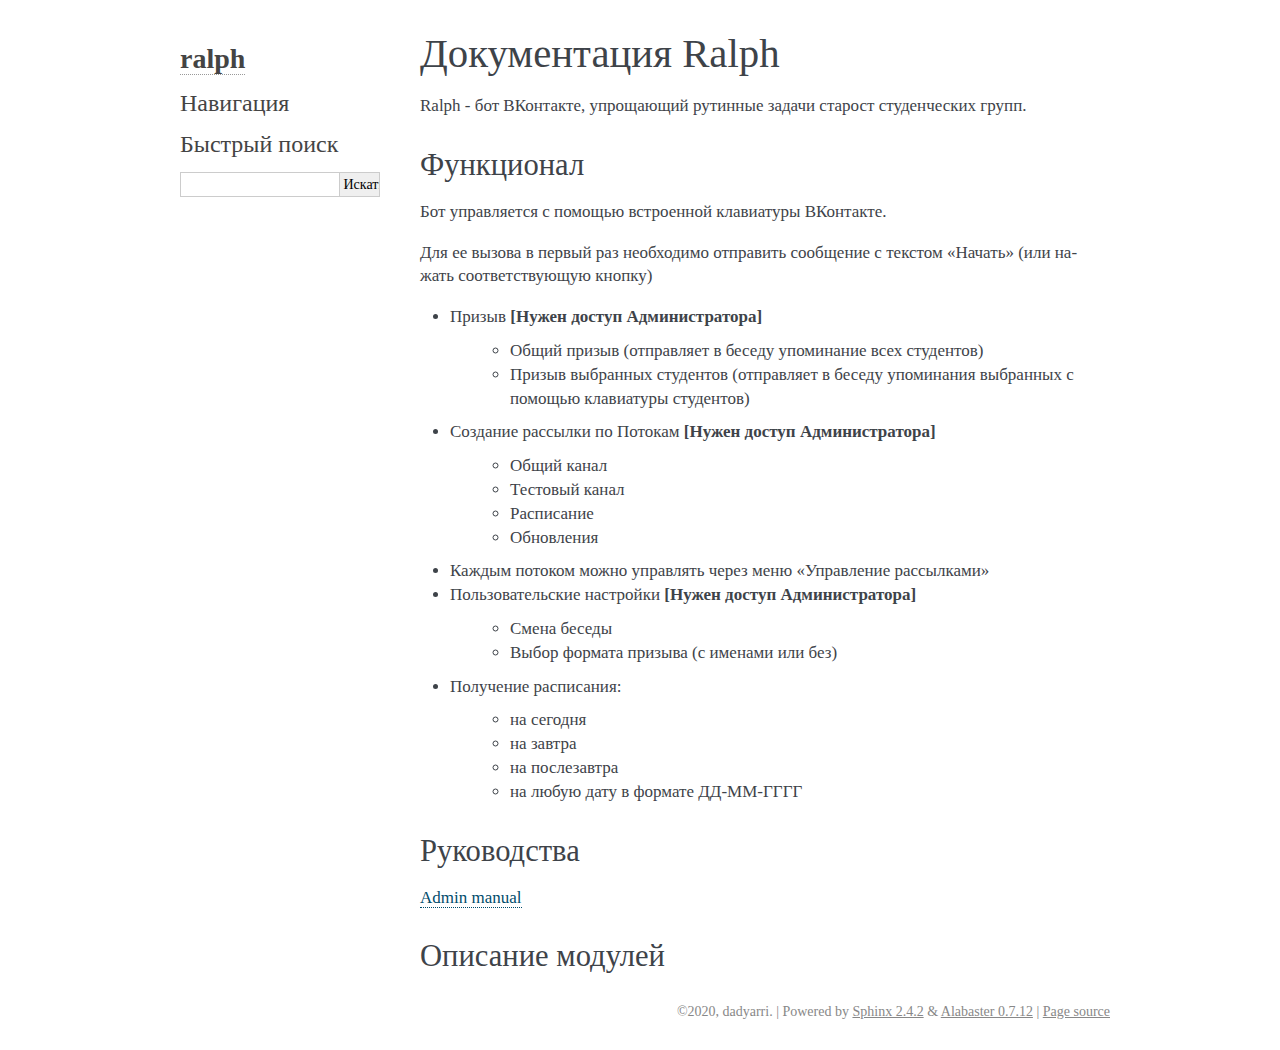
==== docs/_build/html/index.html @ 01b9b72b "Add docs template." ====
<!DOCTYPE html>

<html xmlns="http://www.w3.org/1999/xhtml" lang="ru">
  <head>
    <meta charset="utf-8" />
    <title>Документация Ralph &#8212; документация ralph 6.2.0</title>
    <link rel="stylesheet" href="_static/alabaster.css" type="text/css" />
    <link rel="stylesheet" href="_static/pygments.css" type="text/css" />
    <script id="documentation_options" data-url_root="./" src="_static/documentation_options.js"></script>
    <script src="_static/jquery.js"></script>
    <script src="_static/underscore.js"></script>
    <script src="_static/doctools.js"></script>
    <script src="_static/language_data.js"></script>
    <script src="_static/translations.js"></script>
    <link rel="index" title="Алфавитный указатель" href="genindex.html" />
    <link rel="search" title="Поиск" href="search.html" />
   
  <link rel="stylesheet" href="_static/custom.css" type="text/css" />
  
  
  <meta name="viewport" content="width=device-width, initial-scale=0.9, maximum-scale=0.9" />

  </head><body>
  

    <div class="document">
      <div class="documentwrapper">
        <div class="bodywrapper">
          

          <div class="body" role="main">
            
  <div class="section" id="ralph">
<h1>Документация Ralph<a class="headerlink" href="#ralph" title="Ссылка на этот заголовок">¶</a></h1>
<div class="toctree-wrapper compound">
</div>
<p>Ralph - бот ВКонтакте, упрощающий рутинные задачи старост студенческих групп.</p>
<div class="section" id="id1">
<h2>Функционал<a class="headerlink" href="#id1" title="Ссылка на этот заголовок">¶</a></h2>
<p>Бот управляется с помощью встроенной клавиатуры ВКонтакте.</p>
<p>Для ее вызова в первый раз необходимо отправить сообщение с текстом «Начать» (или нажать соответствующую кнопку)</p>
<ul class="simple">
<li><dl class="simple">
<dt>Призыв <strong>[Нужен доступ Администратора]</strong></dt><dd><ul>
<li><p>Общий призыв (отправляет в беседу упоминание всех студентов)</p></li>
<li><p>Призыв выбранных студентов (отправляет в беседу упоминания выбранных с помощью клавиатуры студентов)</p></li>
</ul>
</dd>
</dl>
</li>
<li><dl class="simple">
<dt>Создание рассылки по Потокам  <strong>[Нужен доступ Администратора]</strong></dt><dd><ul>
<li><p>Общий канал</p></li>
<li><p>Тестовый канал</p></li>
<li><p>Расписание</p></li>
<li><p>Обновления</p></li>
</ul>
</dd>
</dl>
</li>
<li><p>Каждым потоком можно управлять через меню «Управление рассылками»</p></li>
<li><dl class="simple">
<dt>Пользовательские настройки <strong>[Нужен доступ Администратора]</strong></dt><dd><ul>
<li><p>Смена беседы</p></li>
<li><p>Выбор формата призыва (с именами или без)</p></li>
</ul>
</dd>
</dl>
</li>
<li><dl class="simple">
<dt>Получение расписания:</dt><dd><ul>
<li><p>на сегодня</p></li>
<li><p>на завтра</p></li>
<li><p>на послезавтра</p></li>
<li><p>на любую дату в формате ДД-ММ-ГГГГ</p></li>
</ul>
</dd>
</dl>
</li>
</ul>
</div>
<div class="section" id="id2">
<h2>Руководства<a class="headerlink" href="#id2" title="Ссылка на этот заголовок">¶</a></h2>
<p><a class="reference external" href="/manuals/admin">Admin manual</a></p>
</div>
<div class="section" id="id3">
<h2>Описание модулей<a class="headerlink" href="#id3" title="Ссылка на этот заголовок">¶</a></h2>
</div>
</div>


          </div>
          
        </div>
      </div>
      <div class="sphinxsidebar" role="navigation" aria-label="main navigation">
        <div class="sphinxsidebarwrapper">
<h1 class="logo"><a href="#">ralph</a></h1>








<h3>Навигация</h3>

<div class="relations">
<h3>Related Topics</h3>
<ul>
  <li><a href="#">Documentation overview</a><ul>
  </ul></li>
</ul>
</div>
<div id="searchbox" style="display: none" role="search">
  <h3 id="searchlabel">Быстрый поиск</h3>
    <div class="searchformwrapper">
    <form class="search" action="search.html" method="get">
      <input type="text" name="q" aria-labelledby="searchlabel" />
      <input type="submit" value="Искать" />
    </form>
    </div>
</div>
<script>$('#searchbox').show(0);</script>








        </div>
      </div>
      <div class="clearer"></div>
    </div>
    <div class="footer">
      &copy;2020, dadyarri.
      
      |
      Powered by <a href="http://sphinx-doc.org/">Sphinx 2.4.2</a>
      &amp; <a href="https://github.com/bitprophet/alabaster">Alabaster 0.7.12</a>
      
      |
      <a href="_sources/index.rst.txt"
          rel="nofollow">Page source</a>
    </div>

    

    
  </body>
</html>
---- docs/_build/html/_static/alabaster.css ----
@import url("basic.css");

/* -- page layout ----------------------------------------------------------- */

body {
    font-family: Georgia, serif;
    font-size: 17px;
    background-color: #fff;
    color: #000;
    margin: 0;
    padding: 0;
}


div.document {
    width: 940px;
    margin: 30px auto 0 auto;
}

div.documentwrapper {
    float: left;
    width: 100%;
}

div.bodywrapper {
    margin: 0 0 0 220px;
}

div.sphinxsidebar {
    width: 220px;
    font-size: 14px;
    line-height: 1.5;
}

hr {
    border: 1px solid #B1B4B6;
}

div.body {
    background-color: #fff;
    color: #3E4349;
    padding: 0 30px 0 30px;
}

div.body > .section {
    text-align: left;
}

div.footer {
    width: 940px;
    margin: 20px auto 30px auto;
    font-size: 14px;
    color: #888;
    text-align: right;
}

div.footer a {
    color: #888;
}

p.caption {
    font-family: inherit;
    font-size: inherit;
}


div.relations {
    display: none;
}


div.sphinxsidebar a {
    color: #444;
    text-decoration: none;
    border-bottom: 1px dotted #999;
}

div.sphinxsidebar a:hover {
    border-bottom: 1px solid #999;
}

div.sphinxsidebarwrapper {
    padding: 18px 10px;
}

div.sphinxsidebarwrapper p.logo {
    padding: 0;
    margin: -10px 0 0 0px;
    text-align: center;
}

div.sphinxsidebarwrapper h1.logo {
    margin-top: -10px;
    text-align: center;
    margin-bottom: 5px;
    text-align: left;
}

div.sphinxsidebarwrapper h1.logo-name {
    margin-top: 0px;
}

div.sphinxsidebarwrapper p.blurb {
    margin-top: 0;
    font-style: normal;
}

div.sphinxsidebar h3,
div.sphinxsidebar h4 {
    font-family: Georgia, serif;
    color: #444;
    font-size: 24px;
    font-weight: normal;
    margin: 0 0 5px 0;
    padding: 0;
}

div.sphinxsidebar h4 {
    font-size: 20px;
}

div.sphinxsidebar h3 a {
    color: #444;
}

div.sphinxsidebar p.logo a,
div.sphinxsidebar h3 a,
div.sphinxsidebar p.logo a:hover,
div.sphinxsidebar h3 a:hover {
    border: none;
}

div.sphinxsidebar p {
    color: #555;
    margin: 10px 0;
}

div.sphinxsidebar ul {
    margin: 10px 0;
    padding: 0;
    color: #000;
}

div.sphinxsidebar ul li.toctree-l1 > a {
    font-size: 120%;
}

div.sphinxsidebar ul li.toctree-l2 > a {
    font-size: 110%;
}

div.sphinxsidebar input {
    border: 1px solid #CCC;
    font-family: Georgia, serif;
    font-size: 1em;
}

div.sphinxsidebar hr {
    border: none;
    height: 1px;
    color: #AAA;
    background: #AAA;

    text-align: left;
    margin-left: 0;
    width: 50%;
}

div.sphinxsidebar .badge {
    border-bottom: none;
}

div.sphinxsidebar .badge:hover {
    border-bottom: none;
}

/* To address an issue with donation coming after search */
div.sphinxsidebar h3.donation {
    margin-top: 10px;
}

/* -- body styles ----------------------------------------------------------- */

a {
    color: #004B6B;
    text-decoration: underline;
}

a:hover {
    color: #6D4100;
    text-decoration: underline;
}

div.body h1,
div.body h2,
div.body h3,
div.body h4,
div.body h5,
div.body h6 {
    font-family: Georgia, serif;
    font-weight: normal;
    margin: 30px 0px 10px 0px;
    padding: 0;
}

div.body h1 { margin-top: 0; padding-top: 0; font-size: 240%; }
div.body h2 { font-size: 180%; }
div.body h3 { font-size: 150%; }
div.body h4 { font-size: 130%; }
div.body h5 { font-size: 100%; }
div.body h6 { font-size: 100%; }

a.headerlink {
    color: #DDD;
    padding: 0 4px;
    text-decoration: none;
}

a.headerlink:hover {
    color: #444;
    background: #EAEAEA;
}

div.body p, div.body dd, div.body li {
    line-height: 1.4em;
}

div.admonition {
    margin: 20px 0px;
    padding: 10px 30px;
    background-color: #EEE;
    border: 1px solid #CCC;
}

div.admonition tt.xref, div.admonition code.xref, div.admonition a tt {
    background-color: #FBFBFB;
    border-bottom: 1px solid #fafafa;
}

div.admonition p.admonition-title {
    font-family: Georgia, serif;
    font-weight: normal;
    font-size: 24px;
    margin: 0 0 10px 0;
    padding: 0;
    line-height: 1;
}

div.admonition p.last {
    margin-bottom: 0;
}

div.highlight {
    background-color: #fff;
}

dt:target, .highlight {
    background: #FAF3E8;
}

div.warning {
    background-color: #FCC;
    border: 1px solid #FAA;
}

div.danger {
    background-color: #FCC;
    border: 1px solid #FAA;
    -moz-box-shadow: 2px 2px 4px #D52C2C;
    -webkit-box-shadow: 2px 2px 4px #D52C2C;
    box-shadow: 2px 2px 4px #D52C2C;
}

div.error {
    background-color: #FCC;
    border: 1px solid #FAA;
    -moz-box-shadow: 2px 2px 4px #D52C2C;
    -webkit-box-shadow: 2px 2px 4px #D52C2C;
    box-shadow: 2px 2px 4px #D52C2C;
}

div.caution {
    background-color: #FCC;
    border: 1px solid #FAA;
}

div.attention {
    background-color: #FCC;
    border: 1px solid #FAA;
}

div.important {
    background-color: #EEE;
    border: 1px solid #CCC;
}

div.note {
    background-color: #EEE;
    border: 1px solid #CCC;
}

div.tip {
    background-color: #EEE;
    border: 1px solid #CCC;
}

div.hint {
    background-color: #EEE;
    border: 1px solid #CCC;
}

div.seealso {
    background-color: #EEE;
    border: 1px solid #CCC;
}

div.topic {
    background-color: #EEE;
}

p.admonition-title {
    display: inline;
}

p.admonition-title:after {
    content: ":";
}

pre, tt, code {
    font-family: 'Consolas', 'Menlo', 'DejaVu Sans Mono', 'Bitstream Vera Sans Mono', monospace;
    font-size: 0.9em;
}

.hll {
    background-color: #FFC;
    margin: 0 -12px;
    padding: 0 12px;
    display: block;
}

img.screenshot {
}

tt.descname, tt.descclassname, code.descname, code.descclassname {
    font-size: 0.95em;
}

tt.descname, code.descname {
    padding-right: 0.08em;
}

img.screenshot {
    -moz-box-shadow: 2px 2px 4px #EEE;
    -webkit-box-shadow: 2px 2px 4px #EEE;
    box-shadow: 2px 2px 4px #EEE;
}

table.docutils {
    border: 1px solid #888;
    -moz-box-shadow: 2px 2px 4px #EEE;
    -webkit-box-shadow: 2px 2px 4px #EEE;
    box-shadow: 2px 2px 4px #EEE;
}

table.docutils td, table.docutils th {
    border: 1px solid #888;
    padding: 0.25em 0.7em;
}

table.field-list, table.footnote {
    border: none;
    -moz-box-shadow: none;
    -webkit-box-shadow: none;
    box-shadow: none;
}

table.footnote {
    margin: 15px 0;
    width: 100%;
    border: 1px solid #EEE;
    background: #FDFDFD;
    font-size: 0.9em;
}

table.footnote + table.footnote {
    margin-top: -15px;
    border-top: none;
}

table.field-list th {
    padding: 0 0.8em 0 0;
}

table.field-list td {
    padding: 0;
}

table.field-list p {
    margin-bottom: 0.8em;
}

/* Cloned from
 * https://github.com/sphinx-doc/sphinx/commit/ef60dbfce09286b20b7385333d63a60321784e68
 */
.field-name {
    -moz-hyphens: manual;
    -ms-hyphens: manual;
    -webkit-hyphens: manual;
    hyphens: manual;
}

table.footnote td.label {
    width: .1px;
    padding: 0.3em 0 0.3em 0.5em;
}

table.footnote td {
    padding: 0.3em 0.5em;
}

dl {
    margin: 0;
    padding: 0;
}

dl dd {
    margin-left: 30px;
}

blockquote {
    margin: 0 0 0 30px;
    padding: 0;
}

ul, ol {
    /* Matches the 30px from the narrow-screen "li > ul" selector below */
    margin: 10px 0 10px 30px;
    padding: 0;
}

pre {
    background: #EEE;
    padding: 7px 30px;
    margin: 15px 0px;
    line-height: 1.3em;
}

div.viewcode-block:target {
    background: #ffd;
}

dl pre, blockquote pre, li pre {
    margin-left: 0;
    padding-left: 30px;
}

tt, code {
    background-color: #ecf0f3;
    color: #222;
    /* padding: 1px 2px; */
}

tt.xref, code.xref, a tt {
    background-color: #FBFBFB;
    border-bottom: 1px solid #fff;
}

a.reference {
    text-decoration: none;
    border-bottom: 1px dotted #004B6B;
}

/* Don't put an underline on images */
a.image-reference, a.image-reference:hover {
    border-bottom: none;
}

a.reference:hover {
    border-bottom: 1px solid #6D4100;
}

a.footnote-reference {
    text-decoration: none;
    font-size: 0.7em;
    vertical-align: top;
    border-bottom: 1px dotted #004B6B;
}

a.footnote-reference:hover {
    border-bottom: 1px solid #6D4100;
}

a:hover tt, a:hover code {
    background: #EEE;
}


@media screen and (max-width: 870px) {

    div.sphinxsidebar {
    	display: none;
    }

    div.document {
       width: 100%;

    }

    div.documentwrapper {
    	margin-left: 0;
    	margin-top: 0;
    	margin-right: 0;
    	margin-bottom: 0;
    }

    div.bodywrapper {
    	margin-top: 0;
    	margin-right: 0;
    	margin-bottom: 0;
    	margin-left: 0;
    }

    ul {
    	margin-left: 0;
    }

	li > ul {
        /* Matches the 30px from the "ul, ol" selector above */
		margin-left: 30px;
	}

    .document {
    	width: auto;
    }

    .footer {
    	width: auto;
    }

    .bodywrapper {
    	margin: 0;
    }

    .footer {
    	width: auto;
    }

    .github {
        display: none;
    }



}



@media screen and (max-width: 875px) {

    body {
        margin: 0;
        padding: 20px 30px;
    }

    div.documentwrapper {
        float: none;
        background: #fff;
    }

    div.sphinxsidebar {
        display: block;
        float: none;
        width: 102.5%;
        margin: 50px -30px -20px -30px;
        padding: 10px 20px;
        background: #333;
        color: #FFF;
    }

    div.sphinxsidebar h3, div.sphinxsidebar h4, div.sphinxsidebar p,
    div.sphinxsidebar h3 a {
        color: #fff;
    }

    div.sphinxsidebar a {
        color: #AAA;
    }

    div.sphinxsidebar p.logo {
        display: none;
    }

    div.document {
        width: 100%;
        margin: 0;
    }

    div.footer {
        display: none;
    }

    div.bodywrapper {
        margin: 0;
    }

    div.body {
        min-height: 0;
        padding: 0;
    }

    .rtd_doc_footer {
        display: none;
    }

    .document {
        width: auto;
    }

    .footer {
        width: auto;
    }

    .footer {
        width: auto;
    }

    .github {
        display: none;
    }
}


/* misc. */

.revsys-inline {
    display: none!important;
}

/* Make nested-list/multi-paragraph items look better in Releases changelog
 * pages. Without this, docutils' magical list fuckery causes inconsistent
 * formatting between different release sub-lists.
 */
div#changelog > div.section > ul > li > p:only-child {
    margin-bottom: 0;
}

/* Hide fugly table cell borders in ..bibliography:: directive output */
table.docutils.citation, table.docutils.citation td, table.docutils.citation th {
  border: none;
  /* Below needed in some edge cases; if not applied, bottom shadows appear */
  -moz-box-shadow: none;
  -webkit-box-shadow: none;
  box-shadow: none;
}


/* relbar */

.related {
    line-height: 30px;
    width: 100%;
    font-size: 0.9rem;
}

.related.top {
    border-bottom: 1px solid #EEE;
    margin-bottom: 20px;
}

.related.bottom {
    border-top: 1px solid #EEE;
}

.related ul {
    padding: 0;
    margin: 0;
    list-style: none;
}

.related li {
    display: inline;
}

nav#rellinks {
    float: right;
}

nav#rellinks li+li:before {
    content: "|";
}

nav#breadcrumbs li+li:before {
    content: "\00BB";
}

/* Hide certain items when printing */
@media print {
    div.related {
        display: none;
    }
}
---- docs/_build/html/_static/pygments.css ----
.highlight .hll { background-color: #ffffcc }
.highlight  { background: #f8f8f8; }
.highlight .c { color: #8f5902; font-style: italic } /* Comment */
.highlight .err { color: #a40000; border: 1px solid #ef2929 } /* Error */
.highlight .g { color: #000000 } /* Generic */
.highlight .k { color: #004461; font-weight: bold } /* Keyword */
.highlight .l { color: #000000 } /* Literal */
.highlight .n { color: #000000 } /* Name */
.highlight .o { color: #582800 } /* Operator */
.highlight .x { color: #000000 } /* Other */
.highlight .p { color: #000000; font-weight: bold } /* Punctuation */
.highlight .ch { color: #8f5902; font-style: italic } /* Comment.Hashbang */
.highlight .cm { color: #8f5902; font-style: italic } /* Comment.Multiline */
.highlight .cp { color: #8f5902 } /* Comment.Preproc */
.highlight .cpf { color: #8f5902; font-style: italic } /* Comment.PreprocFile */
.highlight .c1 { color: #8f5902; font-style: italic } /* Comment.Single */
.highlight .cs { color: #8f5902; font-style: italic } /* Comment.Special */
.highlight .gd { color: #a40000 } /* Generic.Deleted */
.highlight .ge { color: #000000; font-style: italic } /* Generic.Emph */
.highlight .gr { color: #ef2929 } /* Generic.Error */
.highlight .gh { color: #000080; font-weight: bold } /* Generic.Heading */
.highlight .gi { color: #00A000 } /* Generic.Inserted */
.highlight .go { color: #888888 } /* Generic.Output */
.highlight .gp { color: #745334 } /* Generic.Prompt */
.highlight .gs { color: #000000; font-weight: bold } /* Generic.Strong */
.highlight .gu { color: #800080; font-weight: bold } /* Generic.Subheading */
.highlight .gt { color: #a40000; font-weight: bold } /* Generic.Traceback */
.highlight .kc { color: #004461; font-weight: bold } /* Keyword.Constant */
.highlight .kd { color: #004461; font-weight: bold } /* Keyword.Declaration */
.highlight .kn { color: #004461; font-weight: bold } /* Keyword.Namespace */
.highlight .kp { color: #004461; font-weight: bold } /* Keyword.Pseudo */
.highlight .kr { color: #004461; font-weight: bold } /* Keyword.Reserved */
.highlight .kt { color: #004461; font-weight: bold } /* Keyword.Type */
.highlight .ld { color: #000000 } /* Literal.Date */
.highlight .m { color: #990000 } /* Literal.Number */
.highlight .s { color: #4e9a06 } /* Literal.String */
.highlight .na { color: #c4a000 } /* Name.Attribute */
.highlight .nb { color: #004461 } /* Name.Builtin */
.highlight .nc { color: #000000 } /* Name.Class */
.highlight .no { color: #000000 } /* Name.Constant */
.highlight .nd { color: #888888 } /* Name.Decorator */
.highlight .ni { color: #ce5c00 } /* Name.Entity */
.highlight .ne { color: #cc0000; font-weight: bold } /* Name.Exception */
.highlight .nf { color: #000000 } /* Name.Function */
.highlight .nl { color: #f57900 } /* Name.Label */
.highlight .nn { color: #000000 } /* Name.Namespace */
.highlight .nx { color: #000000 } /* Name.Other */
.highlight .py { color: #000000 } /* Name.Property */
.highlight .nt { color: #004461; font-weight: bold } /* Name.Tag */
.highlight .nv { color: #000000 } /* Name.Variable */
.highlight .ow { color: #004461; font-weight: bold } /* Operator.Word */
.highlight .w { color: #f8f8f8; text-decoration: underline } /* Text.Whitespace */
.highlight .mb { color: #990000 } /* Literal.Number.Bin */
.highlight .mf { color: #990000 } /* Literal.Number.Float */
.highlight .mh { color: #990000 } /* Literal.Number.Hex */
.highlight .mi { color: #990000 } /* Literal.Number.Integer */
.highlight .mo { color: #990000 } /* Literal.Number.Oct */
.highlight .sa { color: #4e9a06 } /* Literal.String.Affix */
.highlight .sb { color: #4e9a06 } /* Literal.String.Backtick */
.highlight .sc { color: #4e9a06 } /* Literal.String.Char */
.highlight .dl { color: #4e9a06 } /* Literal.String.Delimiter */
.highlight .sd { color: #8f5902; font-style: italic } /* Literal.String.Doc */
.highlight .s2 { color: #4e9a06 } /* Literal.String.Double */
.highlight .se { color: #4e9a06 } /* Literal.String.Escape */
.highlight .sh { color: #4e9a06 } /* Literal.String.Heredoc */
.highlight .si { color: #4e9a06 } /* Literal.String.Interpol */
.highlight .sx { color: #4e9a06 } /* Literal.String.Other */
.highlight .sr { color: #4e9a06 } /* Literal.String.Regex */
.highlight .s1 { color: #4e9a06 } /* Literal.String.Single */
.highlight .ss { color: #4e9a06 } /* Literal.String.Symbol */
.highlight .bp { color: #3465a4 } /* Name.Builtin.Pseudo */
.highlight .fm { color: #000000 } /* Name.Function.Magic */
.highlight .vc { color: #000000 } /* Name.Variable.Class */
.highlight .vg { color: #000000 } /* Name.Variable.Global */
.highlight .vi { color: #000000 } /* Name.Variable.Instance */
.highlight .vm { color: #000000 } /* Name.Variable.Magic */
.highlight .il { color: #990000 } /* Literal.Number.Integer.Long */
---- docs/_build/html/_static/custom.css ----
/* This file intentionally left blank. */
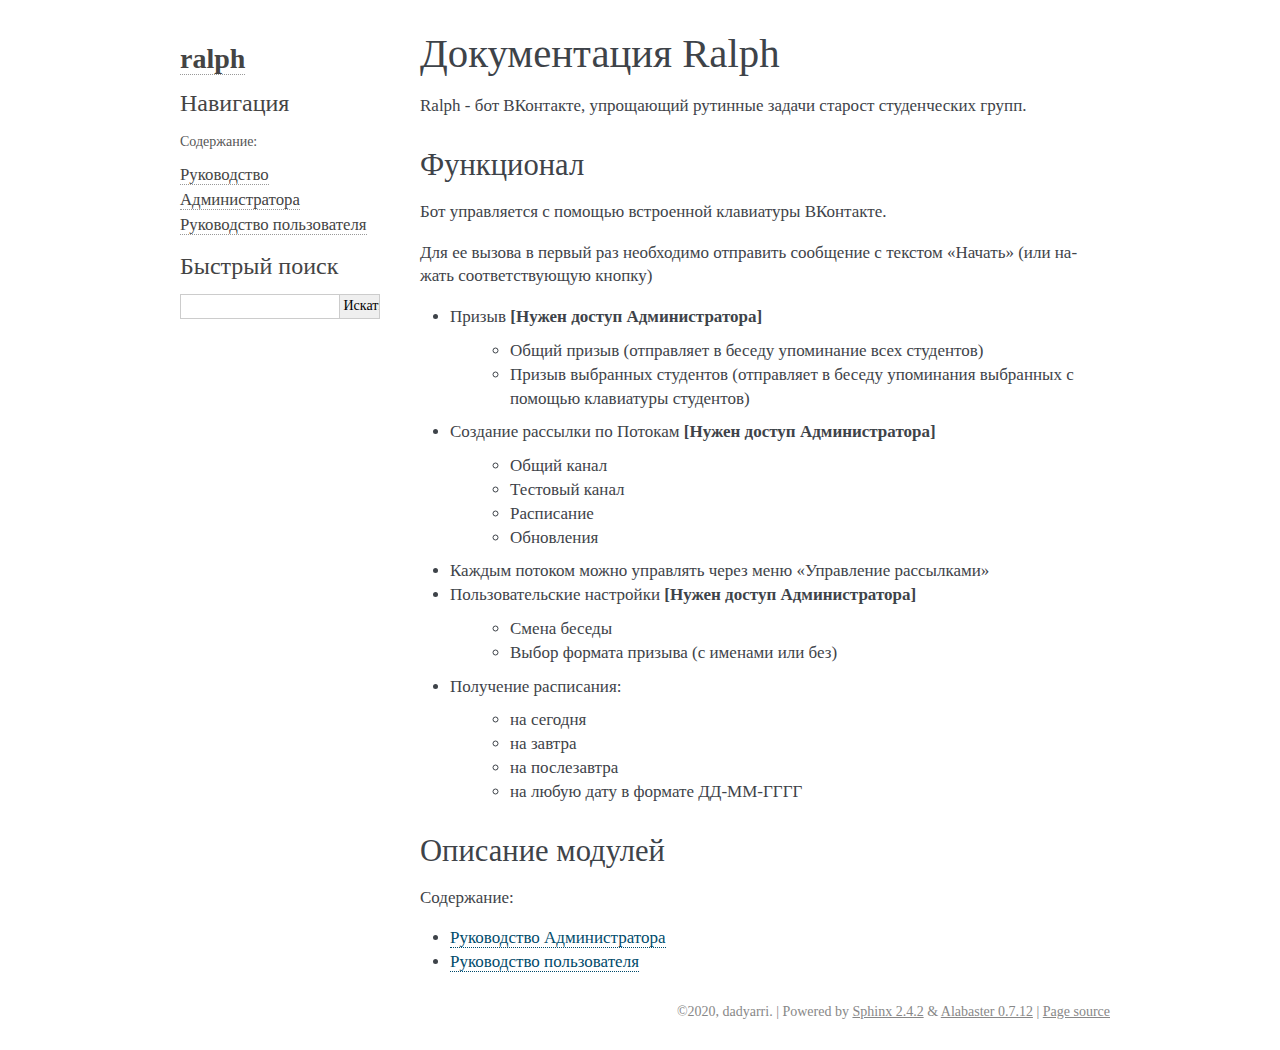
==== commit 779b8803: "Update docs." ====
--- a/docs/_build/html/index.html
+++ b/docs/_build/html/index.html
@@ -15,6 +15,7 @@
     <script src="_static/translations.js"></script>
     <link rel="index" title="Алфавитный указатель" href="genindex.html" />
     <link rel="search" title="Поиск" href="search.html" />
+    <link rel="next" title="Руководство Администратора" href="manuals/admin.html" />
    
   <link rel="stylesheet" href="_static/custom.css" type="text/css" />
   
@@ -33,8 +34,6 @@
             
   <div class="section" id="ralph">
 <h1>Документация Ralph<a class="headerlink" href="#ralph" title="Ссылка на этот заголовок">¶</a></h1>
-<div class="toctree-wrapper compound">
-</div>
 <p>Ralph - бот ВКонтакте, упрощающий рутинные задачи старост студенческих групп.</p>
 <div class="section" id="id1">
 <h2>Функционал<a class="headerlink" href="#id1" title="Ссылка на этот заголовок">¶</a></h2>
@@ -81,11 +80,14 @@
 </ul>
 </div>
 <div class="section" id="id2">
-<h2>Руководства<a class="headerlink" href="#id2" title="Ссылка на этот заголовок">¶</a></h2>
-<p><a class="reference external" href="/manuals/admin">Admin manual</a></p>
+<h2>Описание модулей<a class="headerlink" href="#id2" title="Ссылка на этот заголовок">¶</a></h2>
+<div class="toctree-wrapper compound">
+<p class="caption"><span class="caption-text">Содержание:</span></p>
+<ul>
+<li class="toctree-l1"><a class="reference internal" href="manuals/admin.html">Руководство Администратора</a></li>
+<li class="toctree-l1"><a class="reference internal" href="manuals/user.html">Руководство пользователя</a></li>
+</ul>
 </div>
-<div class="section" id="id3">
-<h2>Описание модулей<a class="headerlink" href="#id3" title="Ссылка на этот заголовок">¶</a></h2>
 </div>
 </div>
 
@@ -106,11 +108,17 @@
 
 
 <h3>Навигация</h3>
+<p class="caption"><span class="caption-text">Содержание:</span></p>
+<ul>
+<li class="toctree-l1"><a class="reference internal" href="manuals/admin.html">Руководство Администратора</a></li>
+<li class="toctree-l1"><a class="reference internal" href="manuals/user.html">Руководство пользователя</a></li>
+</ul>
 
 <div class="relations">
 <h3>Related Topics</h3>
 <ul>
   <li><a href="#">Documentation overview</a><ul>
+      <li>Next: <a href="manuals/admin.html" title="следующая глава">Руководство Администратора</a></li>
   </ul></li>
 </ul>
 </div>
